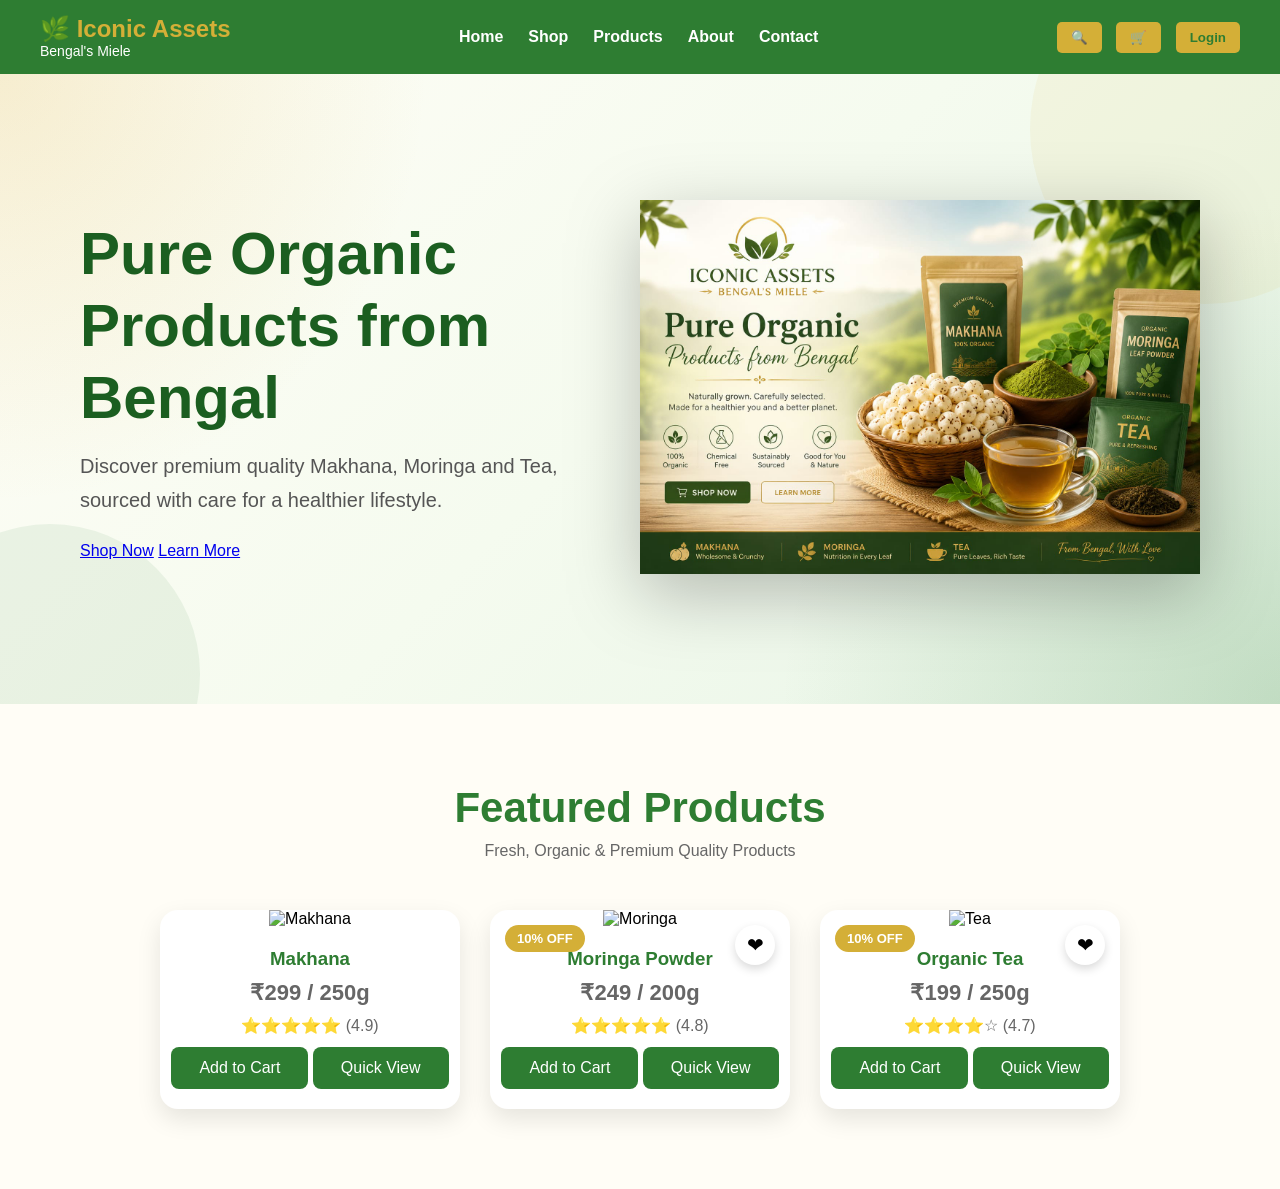
==== index.html @ fd23263e "Add files via upload" ====
<!DOCTYPE html>
<html lang="en">
<head>
    <meta charset="UTF-8">
    <meta name="viewport" content="width=device-width, initial-scale=1.0">
    <title>Iconic Assets | Bengal's Miele</title>

    <link rel="stylesheet" href="style.css">
</head>
<body>
    <header>
    <nav class="navbar">
        <div class="logo">
            <h2>🌿 Iconic Assets</h2>
            <p>Bengal's Miele</p>
        </div>

        <ul class="nav-links">
            <li><a href="#">Home</a></li>
            <li><a href="pages/shop.html">Shop</a></li>
            <li><a href="#">Products</a></li>
            <li><a href="pages/about.html">About</a></li>
            <li><a href="pages/contact.html">Contact</a></li>
        </ul>

        <div class="nav-icons">
            <button>🔍</button>
            <button>🛒</button>
            <button>Login</button>
        </div>
    </nav>
</header>
<section class="hero">
    <div class="hero-content">
        <h1>Pure Organic Products from Bengal</h1>
        <p>
            Discover premium quality Makhana, Moringa and Tea,
            sourced with care for a healthier lifestyle.
        </p>

        <div class="hero-buttons">
            <a href="pages/shop.html" class="btn-primary">Shop Now</a>
            <a href="pages/about.html" class="btn-secondary">Learn More</a>
        </div>
    </div>

    <div class="hero-image">
        <img src="hero-banner.jpg.jpeg" alt="Organic Products">
    </div>
</section>
<section class="products">

    <h2>Featured Products</h2>
    <p>Fresh, Organic & Premium Quality Products</p>

    <div class="product-container">

        <div class="product-card">
            <img src="images/products/makhana.jpg" alt="Makhana">
            <h3>Makhana</h3>
            <p class="price">₹299 / 250g</p>
            <p>⭐⭐⭐⭐⭐ (4.9)</p>
            <button>Add to Cart</button>
            <button class="quick-view">Quick View</button>
        </div>

        <div class="product-card"><span class="badge">10% OFF</span>
<span class="wishlist">❤</span>
            <img src="images/products/moringa.jpg" alt="Moringa">
            <h3>Moringa Powder</h3>
            <p class="price">₹249 / 200g</p>
            <p>⭐⭐⭐⭐⭐ (4.8)</p>
            <button>Add to Cart</button>
            <button class="quick-view">Quick View</button>
        </div>

        <div class="product-card"><span class="badge">10% OFF</span>
<span class="wishlist">❤</span>
            <img src="images/products/tea.jpg" alt="Tea">
            <h3>Organic Tea</h3>
            <p class="price">₹199 / 250g</p>
            <p>⭐⭐⭐⭐☆ (4.7)</p>
            <button>Add to Cart</button>
            <button class="quick-view">Quick View</button>
        </div>

    </div>

</section>

    <script src="script.js"></script>
</body>
</html>
---- style.css ----
*{
    margin:0;
    padding:0;
    box-sizing:border-box;
}

body{
    font-family:Arial, sans-serif;
}
body{
    font-family: Arial, sans-serif;
    background: #f8f8f8;
}

.navbar{
    display:flex;
    justify-content:space-between;
    align-items:center;
    padding:15px 40px;
    background:#2E7D32;
    color:white;
}

.logo h2{
    color:#D4AF37;
}

.logo p{
    font-size:14px;
}

.nav-links{
    display:flex;
    list-style:none;
    gap:25px;
}

.nav-links a{
    color:white;
    text-decoration:none;
    font-weight:bold;
}

.nav-links a:hover{
    color:#D4AF37;
}

.nav-icons button{
    margin-left:10px;
    padding:8px 14px;
    border:none;
    border-radius:5px;
    cursor:pointer;
    background:#D4AF37;
    color:#2E7D32;
    font-weight:bold;
}
.hero{
    display:flex;
    justify-content:space-between;
    align-items:center;
    padding:70px 80px;
    min-height:70vh;

    background:
        radial-gradient(circle at top left, rgba(212,175,55,0.20), transparent 30%),
        radial-gradient(circle at bottom right, rgba(46,125,50,0.20), transparent 35%),
        linear-gradient(135deg,#FFFDF6,#F5FBEF,#E6F4E6);

    overflow:hidden;
    position:relative;
}

.hero::before{
    content:"";
    position:absolute;
    width:350px;
    height:350px;
    background:rgba(212,175,55,0.08);
    border-radius:50%;
    top:-120px;
    right:-100px;
}

.hero::after{
    content:"";
    position:absolute;
    width:300px;
    height:300px;
    background:rgba(46,125,50,0.08);
    border-radius:50%;
    bottom:-120px;
    left:-100px;
}

.hero-content{
    width:45%;
    position:relative;
    z-index:2;
}

.hero-image{
    width:50%;
    text-align:center;
    position:relative;
    z-index:2;
}

.hero-image img{
    width:100%;
    max-width:750px;
    height:auto;
    filter:drop-shadow(0 20px 35px rgba(0,0,0,0.25));
}
.hero-content h1{
    font-size:60px;
    color:#1B5E20;
    line-height:1.2;
    margin-bottom:15px;
}

.hero-content p{
    font-size:20px;
    color:#555;
    line-height:1.7;
    margin-bottom:25px;
}
.products{
    padding:80px;
    text-align:center;
    background:#FFFDF6;
}

.products h2{
    font-size:42px;
    color:#2E7D32;
    margin-bottom:10px;
}

.products p{
    color:#666;
}

.product-container{
    display:flex;
    justify-content:center;
    gap:30px;
    margin-top:50px;
    flex-wrap:wrap;
}

.product-card{
    width:300px;
    background:white;
    border-radius:18px;
    overflow:hidden;
    box-shadow:0 10px 25px rgba(0,0,0,.1);
    transition:.3s;
    padding-bottom:20px;
}

.product-card:hover{
    transform:translateY(-10px);
}

.product-card img{
    width:100%;
    height:250px;
    object-fit:cover;
}

.product-card h3{
    margin-top:20px;
    color:#2E7D32;
}

.price{
    font-size:22px;
    color:#D4AF37;
    font-weight:bold;
    margin:10px 0;
}

.product-card button{
    background:#2E7D32;
    color:white;
    border:none;
    padding:12px 28px;
    border-radius:8px;
    cursor:pointer;
    font-size:16px;
}

.product-card button:hover{
    background:#D4AF37;
    color:#2E7D32;
}
.product-card{
    position:relative;
}

.badge{
    position:absolute;
    top:15px;
    left:15px;
    background:#D4AF37;
    color:white;
    padding:6px 12px;
    border-radius:20px;
    font-size:13px;
    font-weight:bold;
}

.wishlist{
    position:absolute;
    top:15px;
    right:15px;
    background:white;
    width:40px;
    height:40px;
    border-radius:50%;
    display:flex;
    justify-content:center;
    align-items:center;
    font-size:20px;
    cursor:pointer;
    box-shadow:0 4px 10px rgba(0,0,0,.15);
}

.wishlist:hover{
    color:red;
}

.quick-view{
    margin-top:12px;
    background:white;
    color:#2E7D32;
    border:2px solid #2E7D32;
}

.quick-view:hover{
    background:#338838;
    color:white;
}
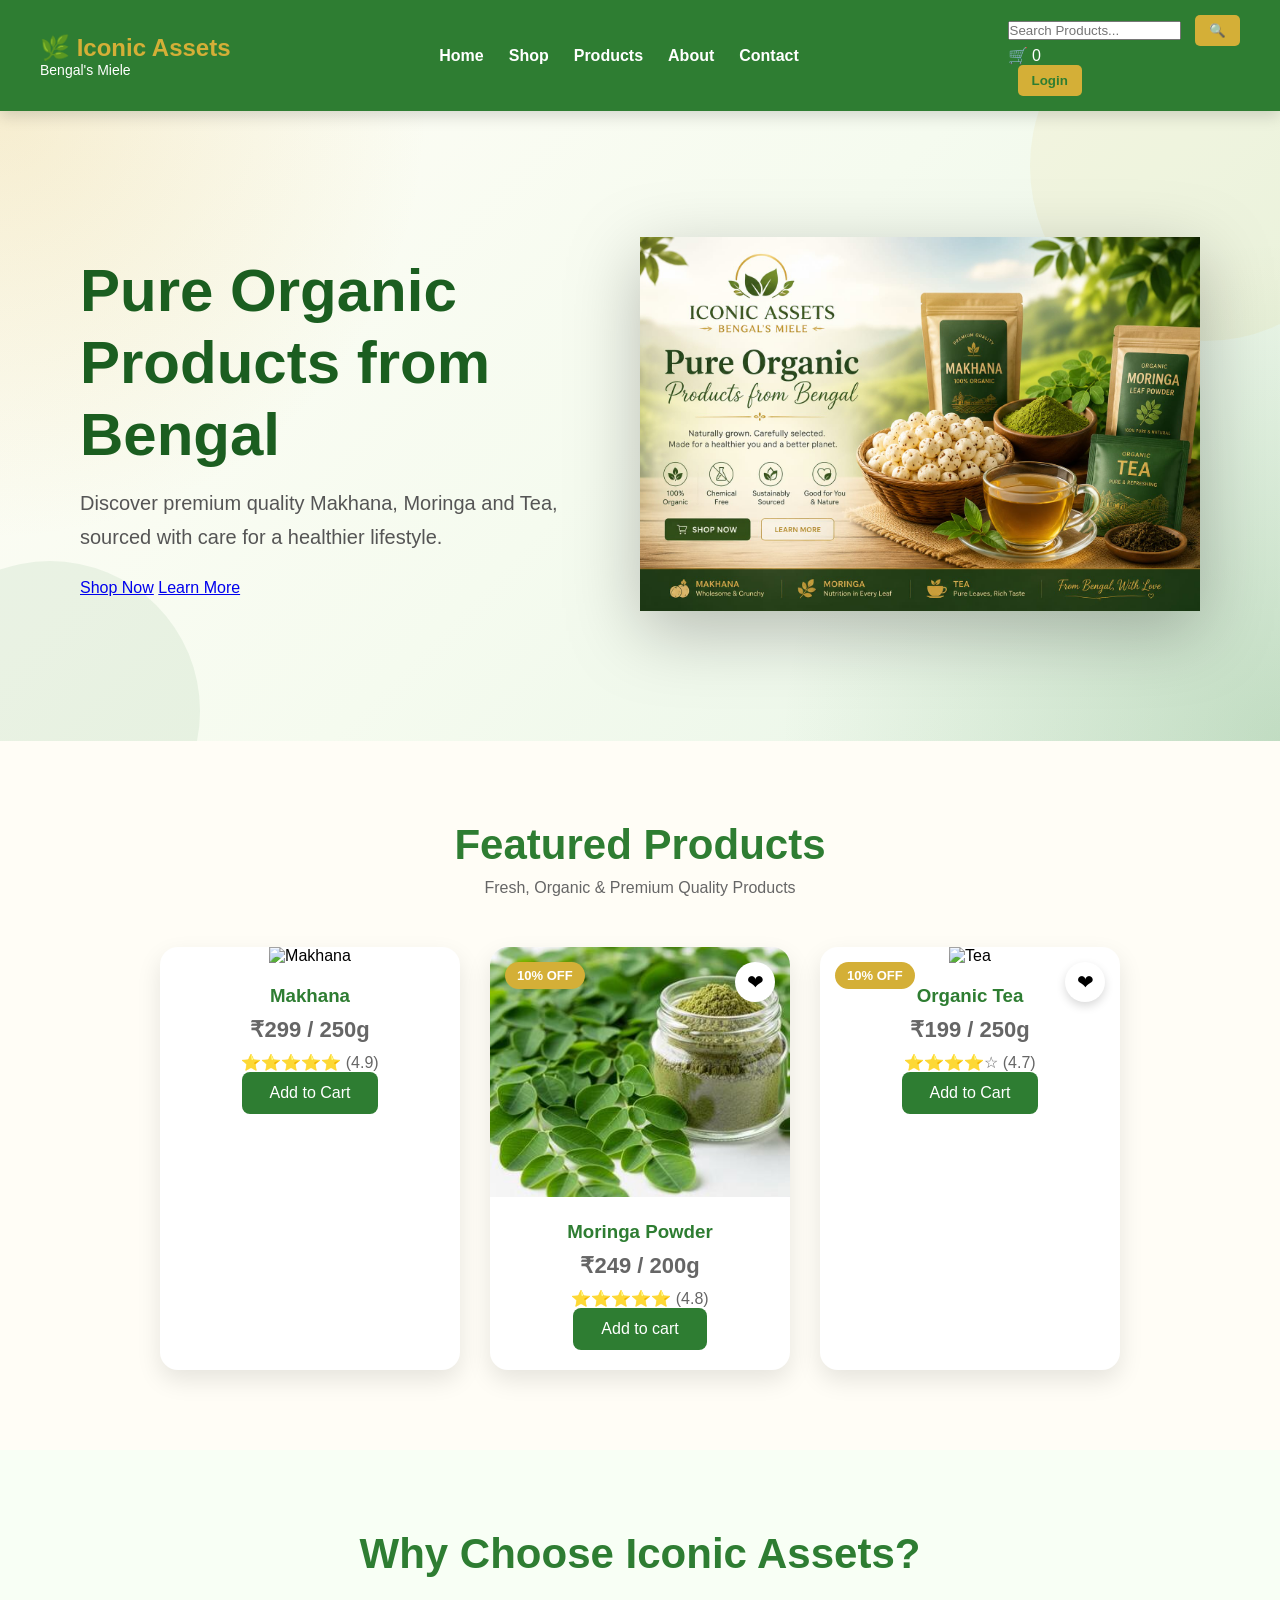
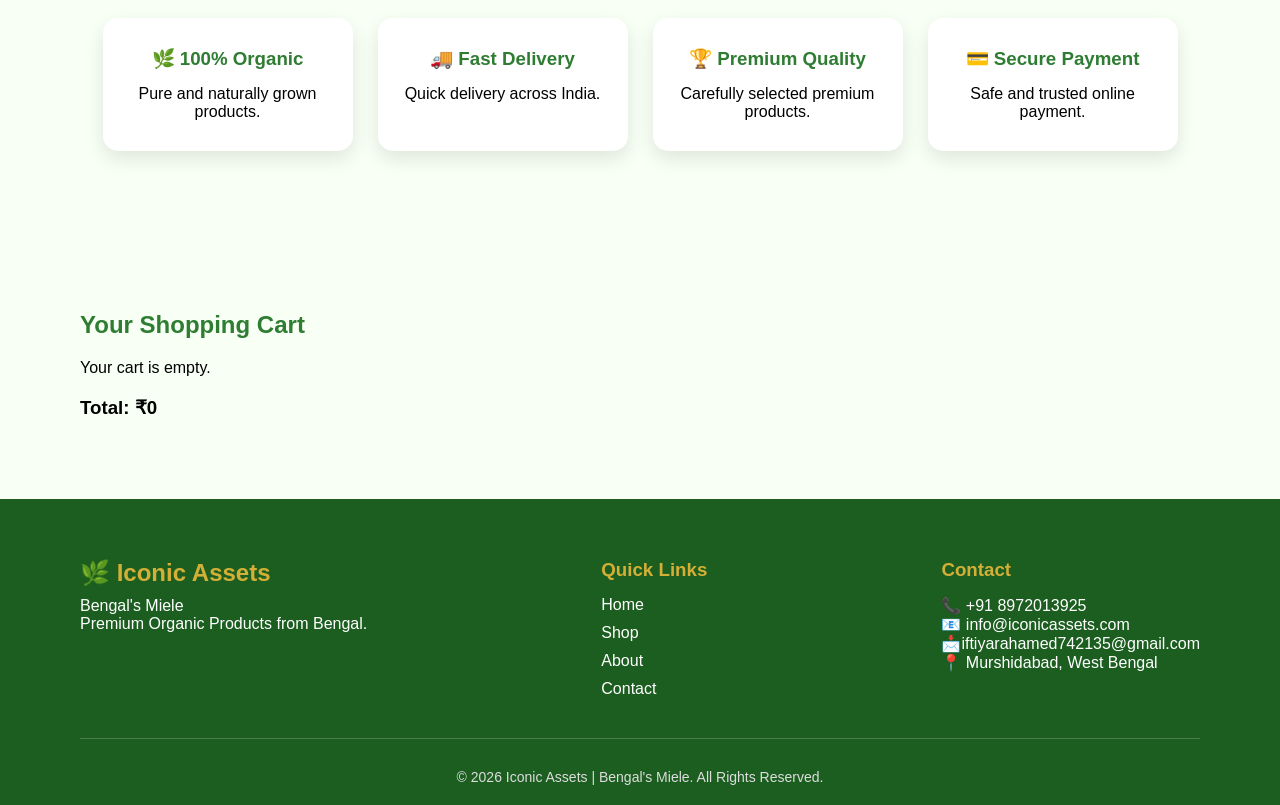
==== commit 196fab4a: "Add files via upload" ====
--- a/index.html
+++ b/index.html
@@ -22,12 +22,21 @@
             <li><a href="pages/about.html">About</a></li>
             <li><a href="pages/contact.html">Contact</a></li>
         </ul>
+<div class="nav-icons">
 
-        <div class="nav-icons">
-            <button>🔍</button>
-            <button>🛒</button>
-            <button>Login</button>
-        </div>
+    <div class="search-box">
+        <input type="text" placeholder="Search Products...">
+        <button>🔍</button>
+    </div>
+
+    <div class="cart">
+        🛒
+        <span id="cart-count">0</span>
+    </div>
+
+    <button class="login-btn">Login</button>
+
+</div>    
     </nav>
 </header>
 <section class="hero">
@@ -56,38 +65,113 @@
     <div class="product-container">
 
         <div class="product-card">
-            <img src="images/products/makhana.jpg" alt="Makhana">
+            <img src="vintage-bowl-roasted-hazelnut.jpg" alt="Makhana">
             <h3>Makhana</h3>
             <p class="price">₹299 / 250g</p>
             <p>⭐⭐⭐⭐⭐ (4.9)</p>
-            <button>Add to Cart</button>
-            <button class="quick-view">Quick View</button>
+            <button class="add-cart"
+            data-name="Makhana"
+            data-price="299">Add to Cart</button>
         </div>
 
         <div class="product-card"><span class="badge">10% OFF</span>
 <span class="wishlist">❤</span>
-            <img src="images/products/moringa.jpg" alt="Moringa">
+            <img src="moringa.jpg" alt="Moringa">
             <h3>Moringa Powder</h3>
             <p class="price">₹249 / 200g</p>
             <p>⭐⭐⭐⭐⭐ (4.8)</p>
-            <button>Add to Cart</button>
-            <button class="quick-view">Quick View</button>
+            <button class="add-cart" data-name="Moringa Powder"
+            data-price="249">Add to cart</button>
         </div>
 
         <div class="product-card"><span class="badge">10% OFF</span>
 <span class="wishlist">❤</span>
-            <img src="images/products/tea.jpg" alt="Tea">
+            <img src="tea.jpg" alt="Tea">
             <h3>Organic Tea</h3>
             <p class="price">₹199 / 250g</p>
             <p>⭐⭐⭐⭐☆ (4.7)</p>
-            <button>Add to Cart</button>
-            <button class="quick-view">Quick View</button>
+            <button class="add-cart" data-name="Organic Tea"
+            data-price="199">Add to Cart</button>
         </div>
 
     </div>
 
 </section>
+<section class="why-us">
 
+    <h2>Why Choose Iconic Assets?</h2>
+
+    <div class="why-container">
+
+        <div class="why-card">
+            <h3>🌿 100% Organic</h3>
+            <p>Pure and naturally grown products.</p>
+        </div>
+
+        <div class="why-card">
+            <h3>🚚 Fast Delivery</h3>
+            <p>Quick delivery across India.</p>
+        </div>
+
+        <div class="why-card">
+            <h3>🏆 Premium Quality</h3>
+            <p>Carefully selected premium products.</p>
+        </div>
+
+        <div class="why-card">
+            <h3>💳 Secure Payment</h3>
+            <p>Safe and trusted online payment.</p>
+        </div>
+
+    </div>
+
+</section>
+<section class="cart-section">
+
+    <h2>Your Shopping Cart</h2>
+
+    <div id="cart-items">
+        <p>Your cart is empty.</p>
+    </div>
+
+    <h3>Total: ₹<span id="total-price">0</span></h3>
+
+</section>
     <script src="script.js"></script>
+    <footer class="footer">
+
+    <div class="footer-container">
+
+        <div class="footer-about">
+            <h2>🌿 Iconic Assets</h2>
+            <p>Bengal's Miele</p>
+            <p>Premium Organic Products from Bengal.</p>
+        </div>
+
+        <div class="footer-links">
+            <h3>Quick Links</h3>
+            <a href="#">Home</a>
+            <a href="#">Shop</a>
+            <a href="#">About</a>
+            <a href="#">Contact</a>
+        </div>
+
+        <div class="footer-contact">
+            <h3>Contact</h3>
+            <p>📞 +91 8972013925</p>
+            <p>📧 info@iconicassets.com</p>
+            <p>📩iftiyarahamed742135@gmail.com</p>
+            <p>📍 Murshidabad, West Bengal</p>
+        </div>
+
+    </div>
+
+    <hr>
+
+    <p class="copyright">
+        © 2026 Iconic Assets | Bengal's Miele. All Rights Reserved.
+    </p>
+
+</footer>
 </body>
 </html>
--- a/style.css
+++ b/style.css
@@ -19,10 +19,21 @@
     padding:15px 40px;
     background:#2E7D32;
     color:white;
+
+    position:sticky;
+    top:0;
+    z-index:1000;
+
+    box-shadow:0 5px 15px rgba(0,0,0,.15);
 }
 
 .logo h2{
     color:#D4AF37;
+    transition: 0.3s;
+    cursor: pointer;
+}
+.logo h2:hover{
+    transform: scale(1.08);
 }
 
 .logo p{
@@ -39,6 +50,7 @@
     color:white;
     text-decoration:none;
     font-weight:bold;
+    transition: 0.3s;
 }
 
 .nav-links a:hover{
@@ -108,7 +120,7 @@
 
 .hero-image img{
     width:100%;
-    max-width:750px;
+    max-width:700px;
     height:auto;
     filter:drop-shadow(0 20px 35px rgba(0,0,0,0.25));
 }
@@ -241,4 +253,190 @@
 .quick-view:hover{
     background:#338838;
     color:white;
+}
+button{
+    transition:0.3s;
+}
+
+button:hover{
+    transform:translateY(-3px);
+}
+.footer{
+    background:#1B5E20;
+    color:white;
+    padding:60px 80px 20px;
+}
+
+.footer-container{
+    display:flex;
+    justify-content:space-between;
+    flex-wrap:wrap;
+    gap:40px;
+}
+
+.footer h2{
+    color:#D4AF37;
+    margin-bottom:10px;
+}
+
+.footer h3{
+    color:#D4AF37;
+    margin-bottom:15px;
+}
+
+.footer-links{
+    display:flex;
+    flex-direction:column;
+}
+
+.footer-links a{
+    color:white;
+    text-decoration:none;
+    margin-bottom:10px;
+    transition:.3s;
+}
+
+.footer-links a:hover{
+    color:#D4AF37;
+}
+
+.footer hr{
+    margin:30px 0;
+    border:none;
+    border-top:1px solid rgba(255,255,255,.2);
+}
+
+.copyright{
+    text-align:center;
+    font-size:14px;
+    color:#ddd;
+}
+/* ==========================
+   Responsive Design
+========================== */
+
+@media (max-width:768px){
+
+    .navbar{
+        flex-direction:column;
+        gap:15px;
+        padding:20px;
+    }
+
+    .nav-links{
+        flex-direction:column;
+        align-items:center;
+        gap:15px;
+    }
+
+    .nav-icons{
+        flex-direction:column;
+        gap:15px;
+    }
+
+    .hero{
+        flex-direction:column;
+        text-align:center;
+        padding:40px 20px;
+    }
+
+    .hero-content,
+    .hero-image{
+        width:100%;
+    }
+
+    .hero-content h1{
+        font-size:38px;
+    }
+
+    .hero-image img{
+        max-width:100%;
+        margin-top:30px;
+    }
+
+    .product-container{
+        flex-direction:column;
+        align-items:center;
+    }
+
+    .product-card{
+        width:90%;
+        max-width:350px;
+    }
+
+    .footer-container{
+        flex-direction:column;
+        text-align:center;
+    }
+}
+.cart-section{
+    padding:80px;
+    background:#F8FFF4;
+}
+
+.cart-section h2{
+    color:#2E7D32;
+    margin-bottom:20px;
+}
+
+#cart-items{
+    margin:20px 0;
+}
+
+.cart-item{
+    display:flex;
+    justify-content:space-between;
+    background:white;
+    padding:15px;
+    margin-bottom:10px;
+    border-radius:10px;
+    box-shadow:0 5px 10px rgba(0,0,0,.1);
+}
+.remove-btn{
+    background:red;
+    color:white;
+    border:none;
+    padding:8px 15px;
+    border-radius:6px;
+    cursor:pointer;
+}
+
+.remove-btn:hover{
+    background:darkred;
+}
+.why-us{
+    padding:80px;
+    background:#F8FFF5;
+    text-align:center;
+}
+
+.why-us h2{
+    font-size:42px;
+    color:#2E7D32;
+    margin-bottom:40px;
+}
+
+.why-container{
+    display:flex;
+    justify-content:center;
+    gap:25px;
+    flex-wrap:wrap;
+}
+
+.why-card{
+    width:250px;
+    background:white;
+    padding:30px 20px;
+    border-radius:15px;
+    box-shadow:0 8px 20px rgba(0,0,0,.1);
+    transition:.3s;
+}
+
+.why-card:hover{
+    transform:translateY(-10px);
+}
+
+.why-card h3{
+    color:#2E7D32;
+    margin-bottom:15px;
 }
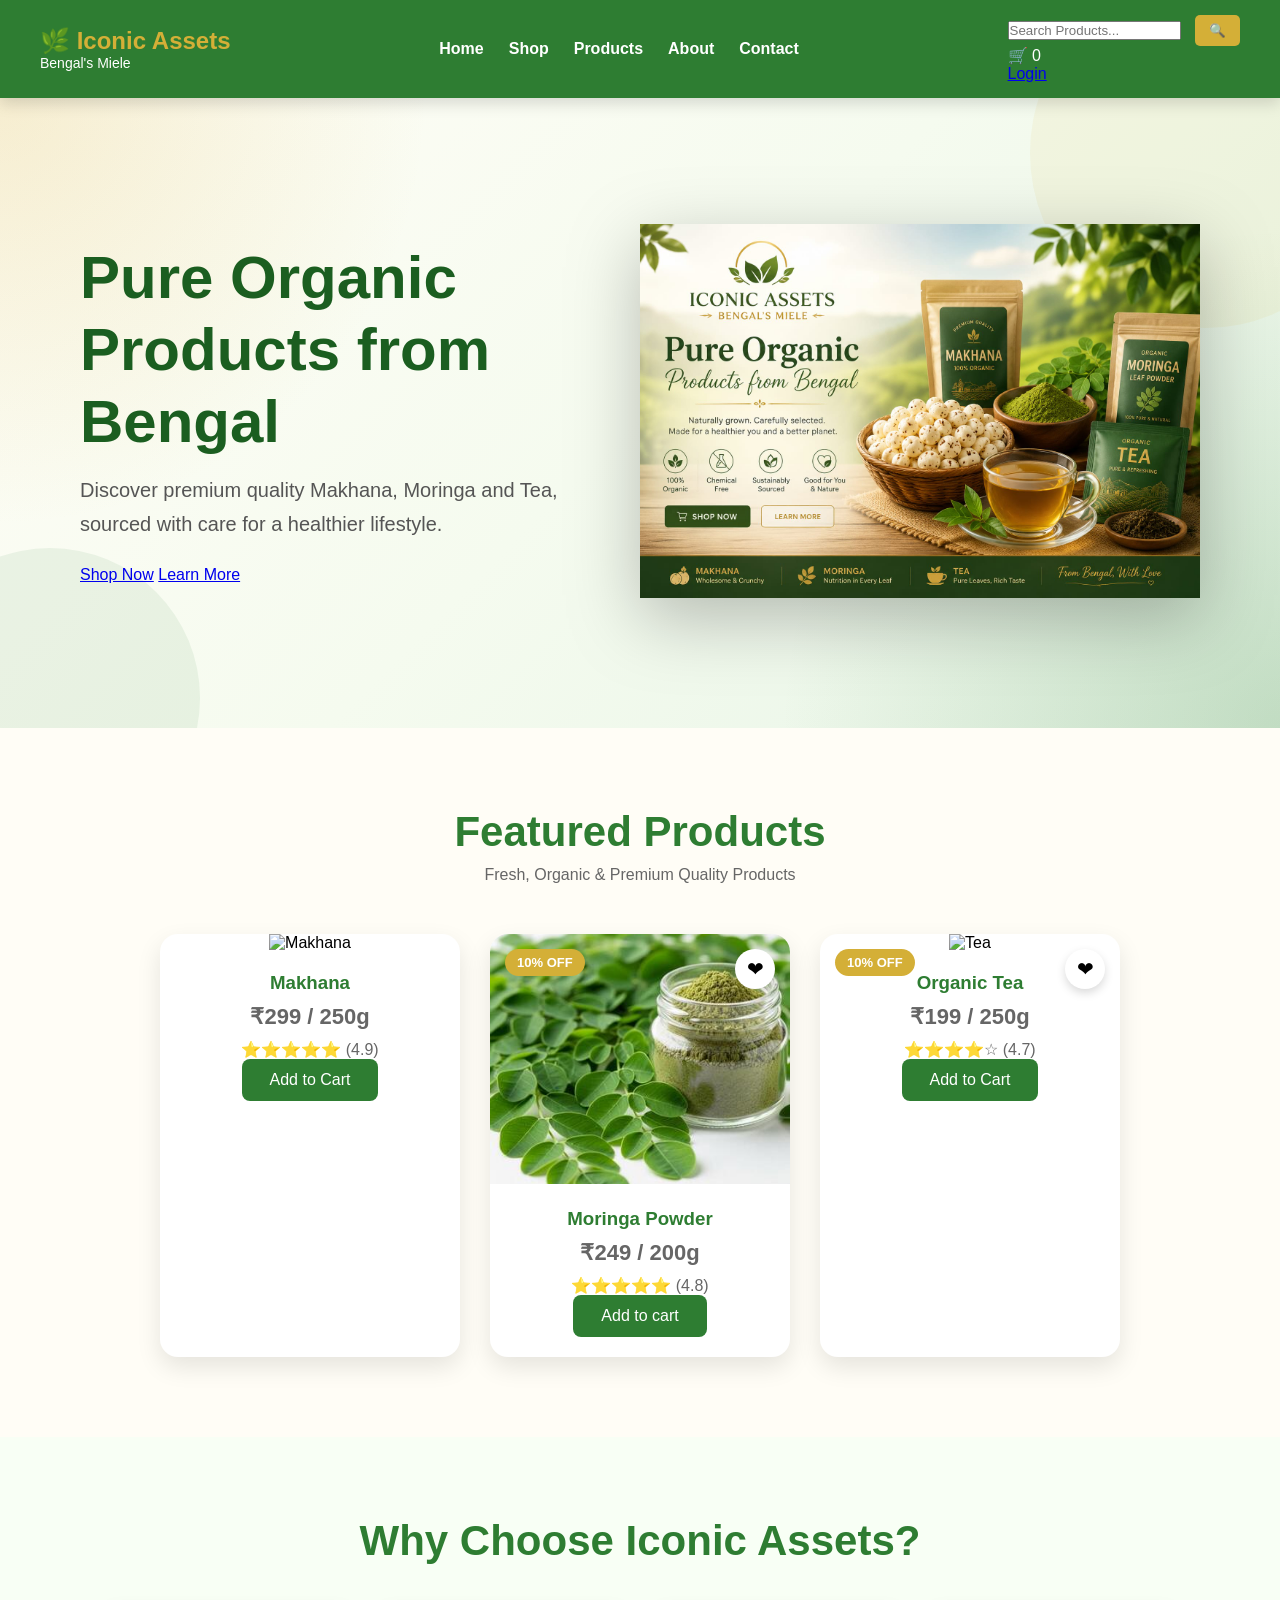
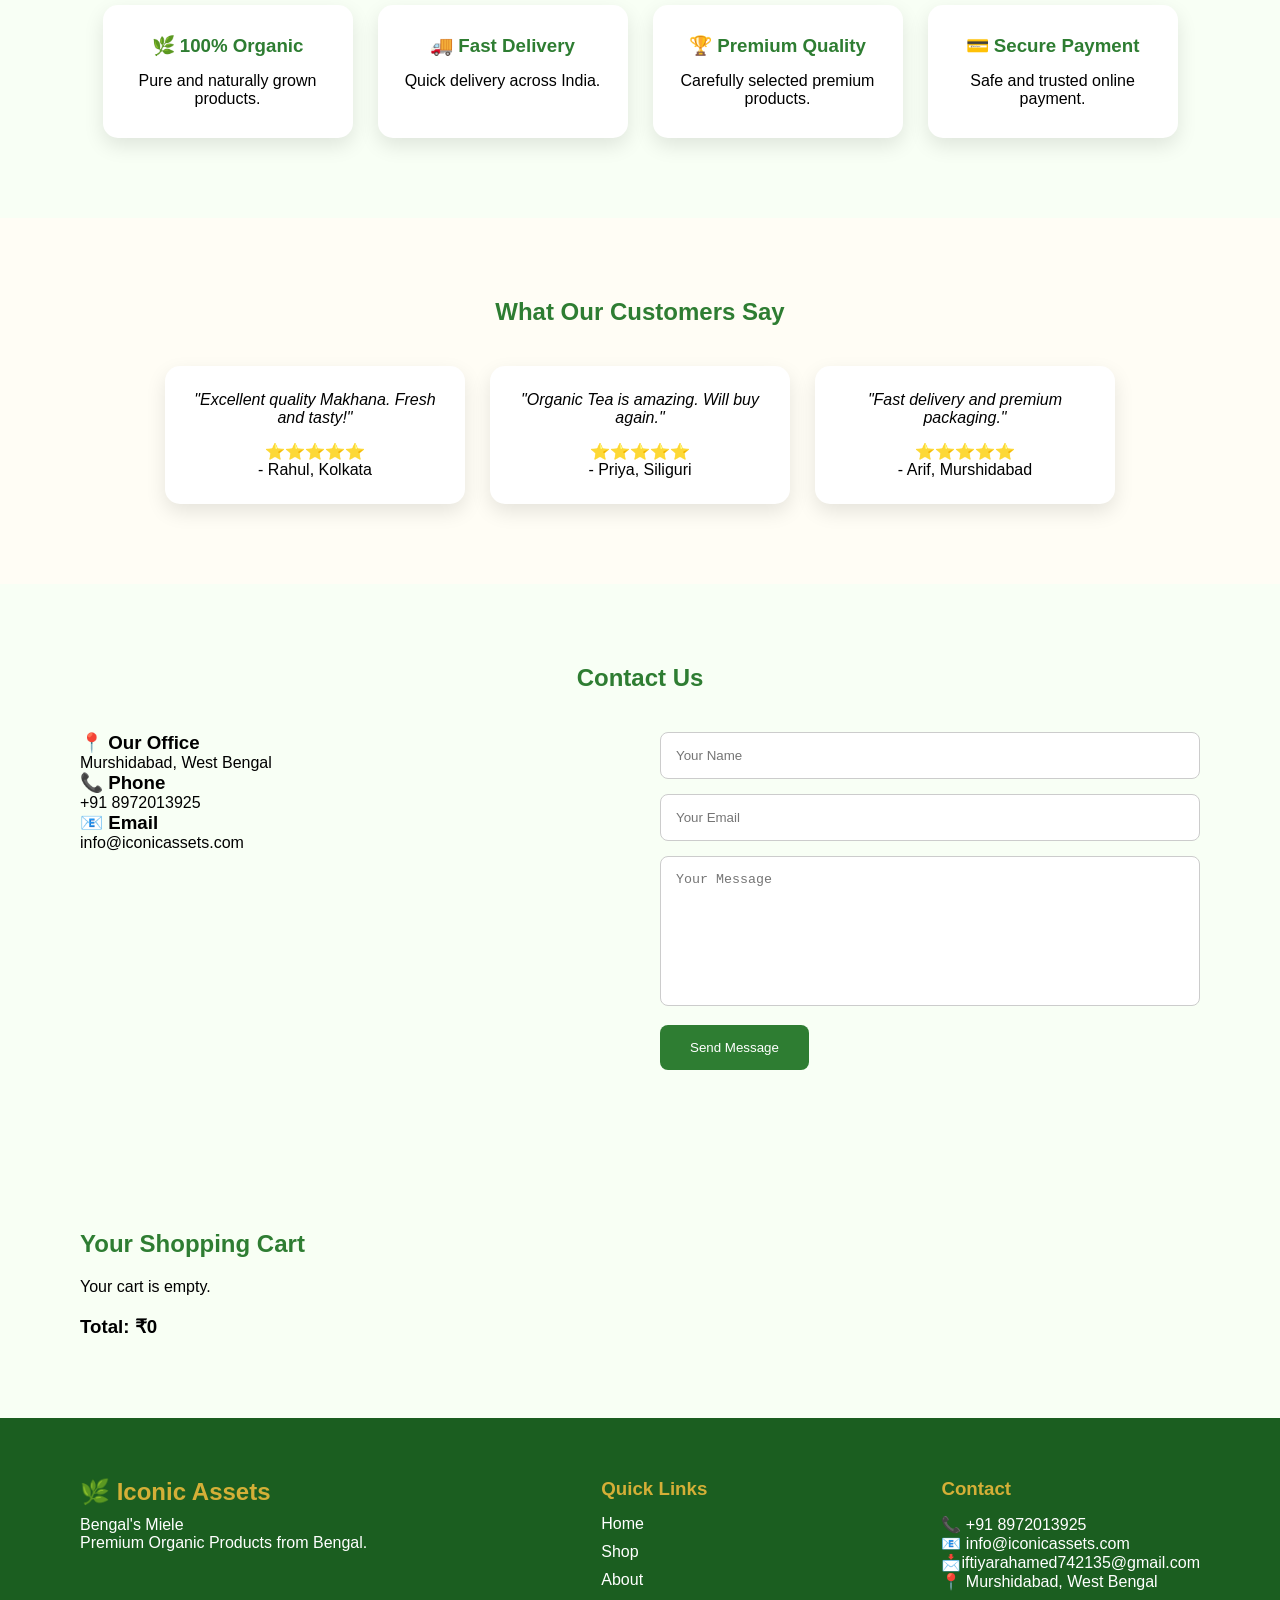
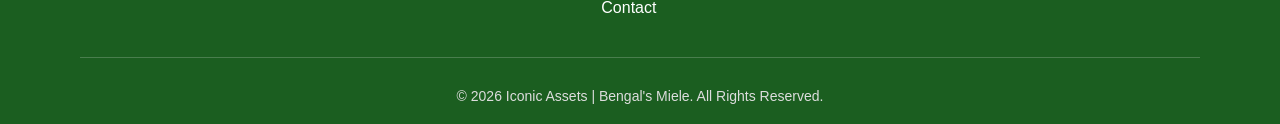
==== commit 916a2d85: "Add files via upload" ====
--- a/index.html
+++ b/index.html
@@ -34,7 +34,7 @@
         <span id="cart-count">0</span>
     </div>
 
-    <button class="login-btn">Login</button>
+    <a href="login.html"class="login-btn">Login</a>
 
 </div>    
     </nav>
@@ -126,6 +126,65 @@
     </div>
 
 </section>
+<section class="testimonials">
+
+    <h2>What Our Customers Say</h2>
+
+    <div class="testimonial-container">
+
+        <div class="testimonial-card">
+            <p>"Excellent quality Makhana. Fresh and tasty!"</p>
+            <h4>⭐⭐⭐⭐⭐</h4>
+            <span>- Rahul, Kolkata</span>
+        </div>
+
+        <div class="testimonial-card">
+            <p>"Organic Tea is amazing. Will buy again."</p>
+            <h4>⭐⭐⭐⭐⭐</h4>
+            <span>- Priya, Siliguri</span>
+        </div>
+
+        <div class="testimonial-card">
+            <p>"Fast delivery and premium packaging."</p>
+            <h4>⭐⭐⭐⭐⭐</h4>
+            <span>- Arif, Murshidabad</span>
+        </div>
+
+    </div>
+
+</section>
+<section class="contact">
+
+    <h2>Contact Us</h2>
+
+    <div class="contact-container">
+
+        <div class="contact-info">
+            <h3>📍 Our Office</h3>
+            <p>Murshidabad, West Bengal</p>
+
+            <h3>📞 Phone</h3>
+            <p>+91 8972013925</p>
+
+            <h3>📧 Email</h3>
+            <p>info@iconicassets.com</p>
+        </div>
+
+        <div class="contact-form">
+
+            <input type="text" placeholder="Your Name">
+
+            <input type="email" placeholder="Your Email">
+
+            <textarea placeholder="Your Message"></textarea>
+
+            <button>Send Message</button>
+
+        </div>
+
+    </div>
+
+</section>
 <section class="cart-section">
 
     <h2>Your Shopping Cart</h2>
--- a/style.css
+++ b/style.css
@@ -439,4 +439,122 @@
 .why-card h3{
     color:#2E7D32;
     margin-bottom:15px;
+}
+.testimonials{
+    padding:80px;
+    background:#FFFDF5;
+    text-align:center;
+}
+
+.testimonials h2{
+    color:#2E7D32;
+    margin-bottom:40px;
+}
+
+.testimonial-container{
+    display:flex;
+    justify-content:center;
+    gap:25px;
+    flex-wrap:wrap;
+}
+
+.testimonial-card{
+    width:300px;
+    background:white;
+    padding:25px;
+    border-radius:15px;
+    box-shadow:0 8px 20px rgba(0,0,0,.1);
+}
+
+.testimonial-card p{
+    font-style:italic;
+    margin-bottom:15px;
+}
+
+.testimonial-card h4{
+    color:#D4AF37;
+}
+.contact{
+    padding:80px;
+    background:#F8FFF5;
+}
+
+.contact h2{
+    text-align:center;
+    color:#2E7D32;
+    margin-bottom:40px;
+}
+
+.contact-container{
+    display:flex;
+    justify-content:space-between;
+    gap:40px;
+    flex-wrap:wrap;
+}
+
+.contact-info,
+.contact-form{
+    flex:1;
+    min-width:300px;
+}
+
+.contact-form input,
+.contact-form textarea{
+    width:100%;
+    padding:15px;
+    margin-bottom:15px;
+    border:1px solid #ccc;
+    border-radius:8px;
+}
+
+.contact-form textarea{
+    height:150px;
+    resize:none;
+}
+
+.contact-form button{
+    background:#2E7D32;
+    color:white;
+    padding:15px 30px;
+    border:none;
+    border-radius:8px;
+    cursor:pointer;
+}
+
+.contact-form button:hover{
+    background:#1B5E20;
+}
+.login-container{
+    height:100vh;
+    display:flex;
+    justify-content:center;
+    align-items:center;
+    background:linear-gradient(135deg,#2a8e2f,#bfa241);
+}
+
+.login-box{
+    width:350px;
+    background:white;
+    padding:40px;
+    border: radius 25px;
+    box-shadow:0 10px 30px rgba(0,0,0,.2);
+    text-align:center;
+}
+
+.login-box input{
+    width:100%;
+    padding:12px;
+    margin:10px 0;
+    border:1px solid #ccc;
+    border-radius:8px;
+}
+
+.login-box button{
+    width:100%;
+    padding:12px;
+    background:#2E7D32;
+    color:white;
+    border:none;
+    border-radius:8px;
+    cursor:pointer;
 }
